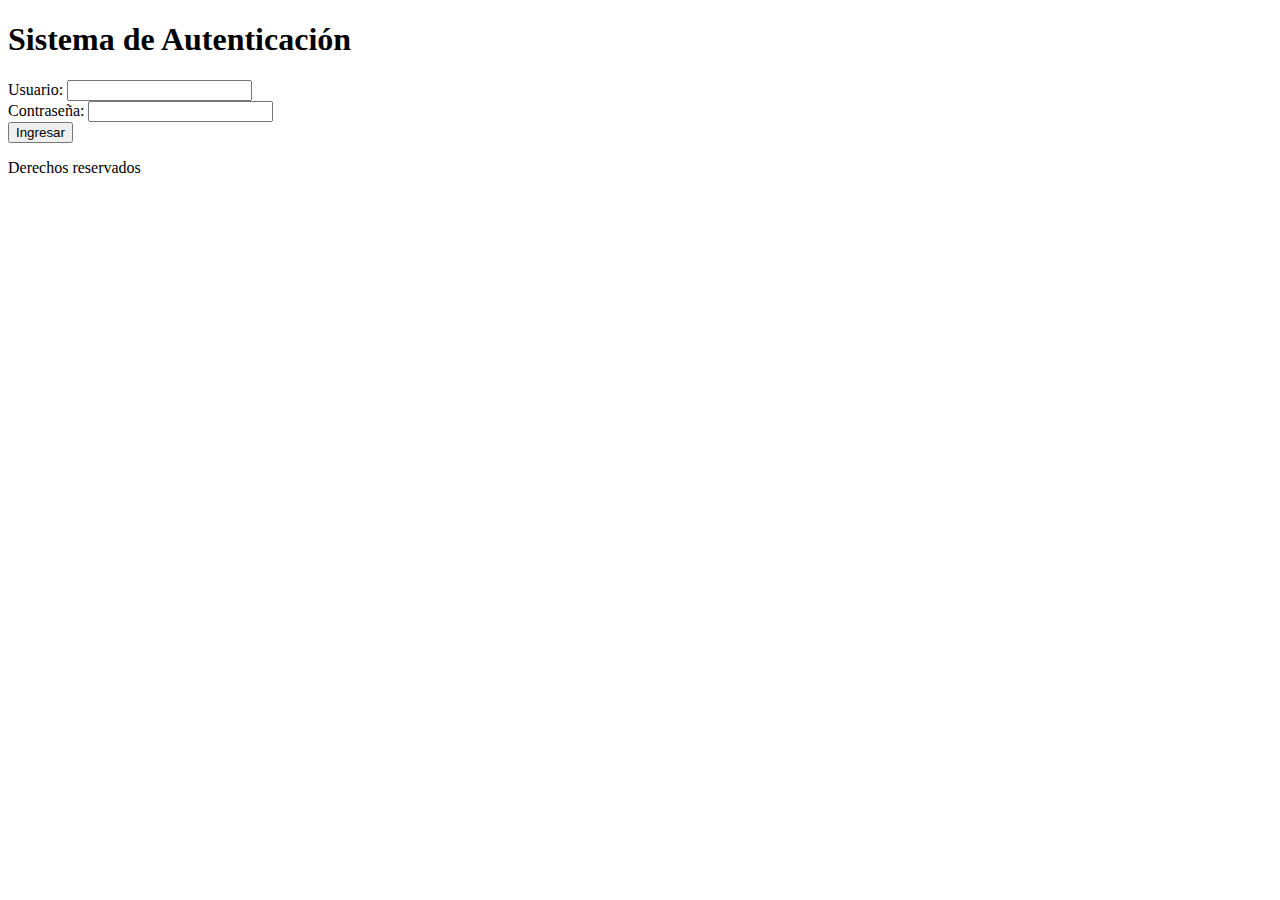
==== html/index.html @ 701ab5a8 "agregue el codigo html" ====
<!DOCTYPE html>
<html>
<head>
	<meta charset="UTF-8">
	<title>Sistema de Autenticación</title>
</head>
<body>
	<header>
		<h1>Sistema de Autenticación</h1>
	</header>

	<main>
		<form>
			<label for="username">Usuario:</label>
			<input type="text" id="username" name="username"><br>

			<label for="password">Contraseña:</label>
			<input type="password" id="password" name="password"><br>

			<button type="submit">Ingresar</button>
		</form>
	</main>

	<footer>
		<p>Derechos reservados</p>
	</footer>

	<script>
		var form = document.querySelector('form');
		form.addEventListener('submit', function(event) {
			event.preventDefault();
			var username = document.getElementById('username').value;
			var password = document.getElementById('password').value;
			if (username === 'admin' && password === 'password') {
				window.location.replace('menu.html');
			} else {
				alert('Usuario o contraseña incorrectos');
			}
		});
	</script>
</body>
</html>
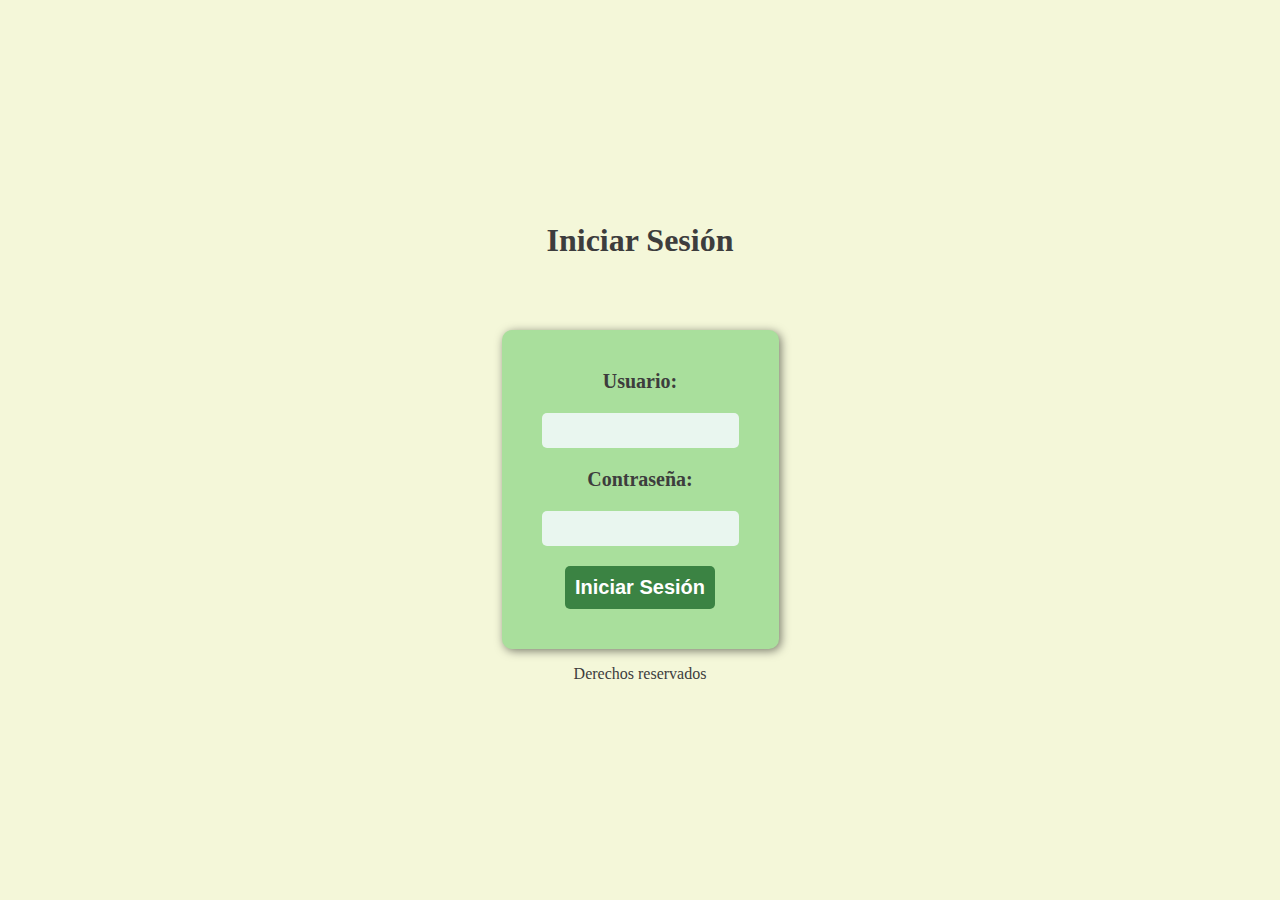
==== commit 01a0b003: "agregue un login simple, con un menu con opciones y un registro de pacientes" ====
--- a/html/index.html
+++ b/html/index.html
@@ -2,41 +2,95 @@
 <html>
 <head>
 	<meta charset="UTF-8">
-	<title>Sistema de Autenticación</title>
+	<title>Iniciar Sesión</title>
+	<style>
+		body {
+			display: flex;
+			flex-direction: column;
+			align-items: center;
+			justify-content: center;
+			height: 100vh;
+			margin: 0;
+			background-color: #F4F7D9; /* color de fondo */
+		}
+
+		form {
+			display: flex;
+			flex-direction: column;
+			align-items: center;
+			justify-content: center;
+			margin-top: 50px;
+			background-color: #A9DF9C; /* color de fondo */
+			padding: 30px;
+			border-radius: 10px;
+			box-shadow: 2px 2px 10px rgba(0, 0, 0, 0.5);
+		}
+
+		label {
+			display: block;
+			margin: 10px;
+			color: #3D3D3D; /* color de texto */
+			font-size: 20px;
+			font-weight: bold;
+		}
+
+		input {
+			margin: 10px;
+			padding: 10px;
+			border: none;
+			border-radius: 5px;
+			background-color: #E9F6EF; /* color de fondo */
+		}
+
+		button {
+			margin: 10px;
+			padding: 10px;
+			border: none;
+			border-radius: 5px;
+			background-color: #3B8343; /* color de fondo */
+			color: #FFFFFF; /* color de texto */
+			font-size: 20px;
+			font-weight: bold;
+			cursor: pointer;
+		}
+
+		button:hover {
+			background-color: #1E4620; /* color de fondo al pasar el ratón */
+		}
+	</style>
+	<script>
+		// Función para verificar el inicio de sesión
+		function login() {
+			var username = document.getElementById("username").value;
+			var password = document.getElementById("password").value;
+
+			// Verificar que el usuario y la contraseña sean correctos
+			if (username === "usuario" && password === "contraseña") {
+				// Redirigir al usuario a la página de menú
+				window.location.href = "menu.html";
+			} else {
+				alert("Usuario o contraseña incorrectos");
+			}
+		}
+	</script>
 </head>
 <body>
 	<header>
-		<h1>Sistema de Autenticación</h1>
+		<h1 style="color: #3D3D3D;">Iniciar Sesión</h1>
 	</header>
 
-	<main>
-		<form>
-			<label for="username">Usuario:</label>
-			<input type="text" id="username" name="username"><br>
+	<form>
+		<label for="username">Usuario:</label>
+		<input type="text" id="username" name="username">
 
-			<label for="password">Contraseña:</label>
-			<input type="password" id="password" name="password"><br>
+		<label for="password">Contraseña:</label>
+		<input type="password" id="password" name="password">
 
-			<button type="submit">Ingresar</button>
-		</form>
-	</main>
+		<button type="button" onclick="login()">Iniciar Sesión</button>
+	</form>
 
 	<footer>
-		<p>Derechos reservados</p>
+		<p style="color: #3D3D3D;">Derechos reservados</p>
 	</footer>
-
-	<script>
-		var form = document.querySelector('form');
-		form.addEventListener('submit', function(event) {
-			event.preventDefault();
-			var username = document.getElementById('username').value;
-			var password = document.getElementById('password').value;
-			if (username === 'admin' && password === 'password') {
-				window.location.replace('menu.html');
-			} else {
-				alert('Usuario o contraseña incorrectos');
-			}
-		});
-	</script>
 </body>
 </html>
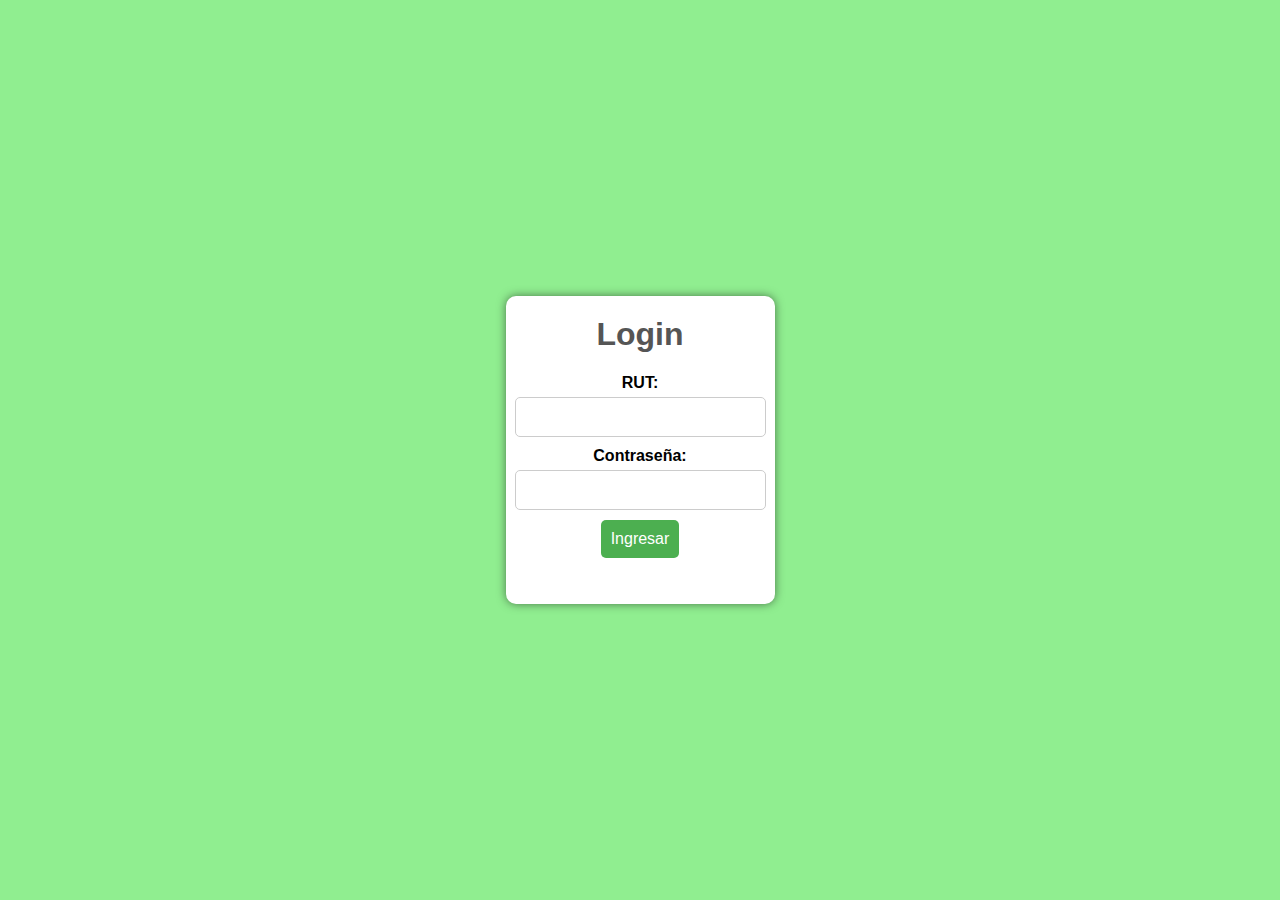
==== commit fe5fe514: "modifique un poco el login para que la contraseña pida mas requisitos" ====
--- a/html/index.html
+++ b/html/index.html
@@ -1,96 +1,83 @@
 <!DOCTYPE html>
 <html>
-<head>
-	<meta charset="UTF-8">
-	<title>Iniciar Sesión</title>
-	<style>
-		body {
-			display: flex;
-			flex-direction: column;
-			align-items: center;
-			justify-content: center;
-			height: 100vh;
-			margin: 0;
-			background-color: #F4F7D9; /* color de fondo */
-		}
+  <head>
+    <title>Login</title>
+    <meta charset="UTF-8">
+    <meta name="viewport" content="width=device-width, initial-scale=1.0">
+    <style>
+      /* Estilos para el body */
+      body {
+        background-color: #90EE90;
+        font-family: Arial, sans-serif;
+        margin: 0;
+        padding: 0;
+        display: flex;
+        align-items: center;
+        justify-content: center;
+        height: 100vh;
+      }
 
-		form {
-			display: flex;
-			flex-direction: column;
-			align-items: center;
-			justify-content: center;
-			margin-top: 50px;
-			background-color: #A9DF9C; /* color de fondo */
-			padding: 30px;
-			border-radius: 10px;
-			box-shadow: 2px 2px 10px rgba(0, 0, 0, 0.5);
-		}
+      /* Estilos para el formulario */
+      form {
+        background-color: #FFF;
+        padding: 20px;
+        border-radius: 10px;
+        box-shadow: 0 0 10px rgba(0, 0, 0, 0.5);
+        display: flex;
+        flex-direction: column;
+        align-items: center;
+      }
 
-		label {
-			display: block;
-			margin: 10px;
-			color: #3D3D3D; /* color de texto */
-			font-size: 20px;
-			font-weight: bold;
-		}
+      /* Estilos para el título */
+      h1 {
+        color: #555;
+        margin-top: 0;
+      }
 
-		input {
-			margin: 10px;
-			padding: 10px;
-			border: none;
-			border-radius: 5px;
-			background-color: #E9F6EF; /* color de fondo */
-		}
+      /* Estilos para las etiquetas de los campos */
+      label {
+        font-weight: bold;
+        margin-bottom: 5px;
+      }
 
-		button {
-			margin: 10px;
-			padding: 10px;
-			border: none;
-			border-radius: 5px;
-			background-color: #3B8343; /* color de fondo */
-			color: #FFFFFF; /* color de texto */
-			font-size: 20px;
-			font-weight: bold;
-			cursor: pointer;
-		}
+      /* Estilos para los campos de texto */
+      input[type="text"], input[type="password"] {
+        width: 100%;
+        padding: 10px;
+        margin-bottom: 10px;
+        border-radius: 5px;
+        border: 1px solid #ccc;
+        font-size: 16px;
+      }
 
-		button:hover {
-			background-color: #1E4620; /* color de fondo al pasar el ratón */
-		}
-	</style>
-	<script>
-		// Función para verificar el inicio de sesión
-		function login() {
-			var username = document.getElementById("username").value;
-			var password = document.getElementById("password").value;
+      /* Estilos para el botón de enviar */
+      input[type="submit"] {
+        background-color: #4CAF50;
+        color: #FFF;
+        border: none;
+        border-radius: 5px;
+        padding: 10px;
+        font-size: 16px;
+        cursor: pointer;
+      }
 
-			// Verificar que el usuario y la contraseña sean correctos
-			if (username === "usuario" && password === "contraseña") {
-				// Redirigir al usuario a la página de menú
-				window.location.href = "menu.html";
-			} else {
-				alert("Usuario o contraseña incorrectos");
-			}
-		}
-	</script>
-</head>
-<body>
-	<header>
-		<h1 style="color: #3D3D3D;">Iniciar Sesión</h1>
-	</header>
-
-	<form>
-		<label for="username">Usuario:</label>
-		<input type="text" id="username" name="username">
-
-		<label for="password">Contraseña:</label>
-		<input type="password" id="password" name="password">
-
-		<button type="button" onclick="login()">Iniciar Sesión</button>
-	</form>
-
-	<footer>
-		<p style="color: #3D3D3D;">Derechos reservados</p>
-	</footer>
-</body>
+      /* Estilos para el mensaje de error */
+      .error-message {
+        color: #FF0000;
+        margin-top: 10px;
+        text-align: center;
+      }
+    </style>
+  </head>
+  <body>
+    <form action="menu.html" method="post">
+      <h1>Login</h1>
+      <label for="rut">RUT:</label>
+      <input type="text" id="rut" name="rut" required>
+      <label for="password">Contraseña:</label>
+      <input type="password" id="password" name="password" minlength="8" maxlength="12" pattern="(?=.*\d)(?=.*[A-Z])(?=.*[!@#$%^&*()_+])[A-Za-z\d!@#$%^&*()_+]{8,12}" required>
+      <input type="submit" value="Ingresar">
+      <p class="error-message"></p>
+    </form>
+  </body>
 </html>
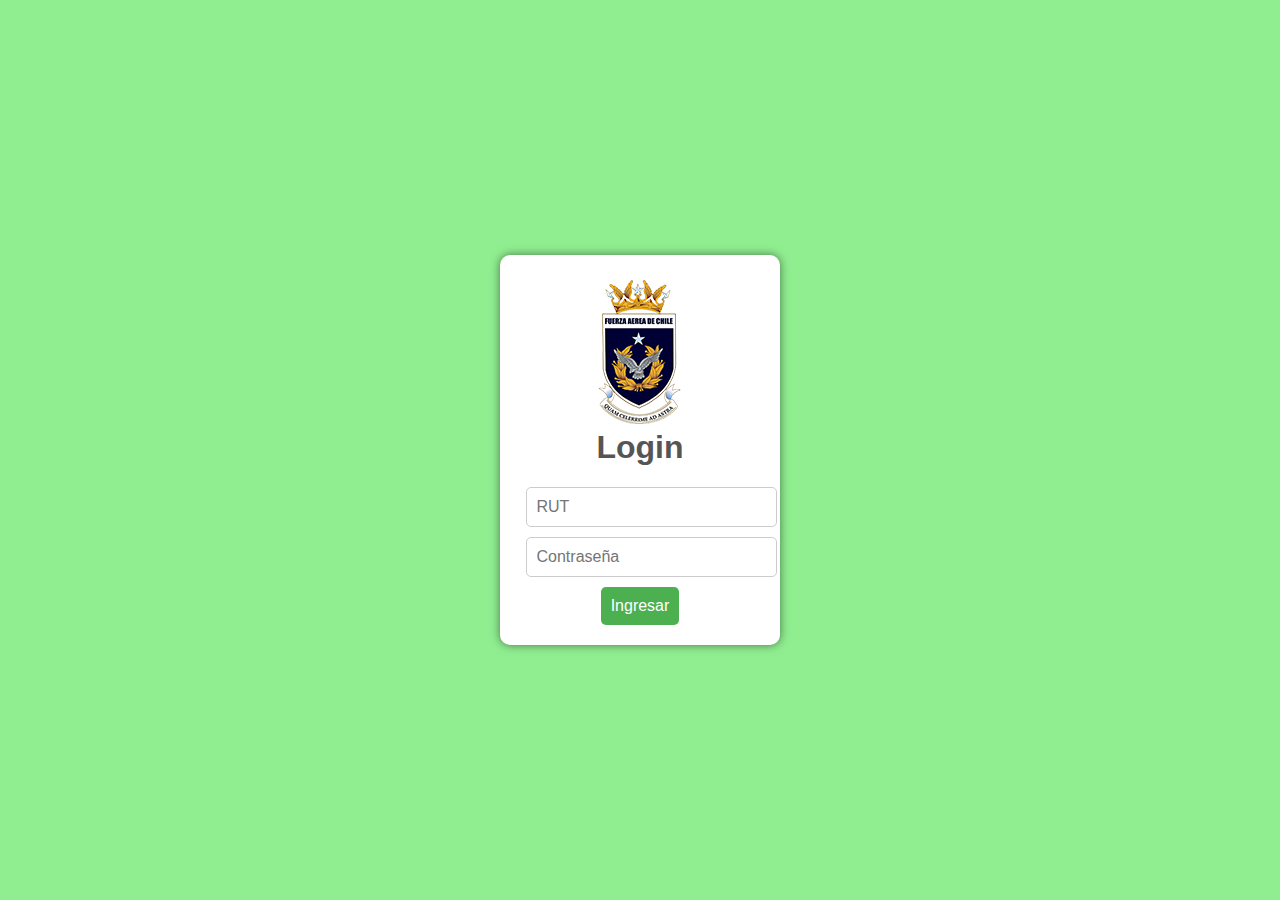
==== commit 2ec25c83: "agregue mas decoracion y un poco de como se veria la pagina web sobre el sistema del policlincio" ====
--- a/html/index.html
+++ b/html/index.html
@@ -69,15 +69,28 @@
       }
     </style>
   </head>
-  <body>
-    <form action="menu.html" method="post">
+
+  <meta charset="utf-8">
+  <meta name="viewport" content="width=device-width, initial-scale=1.0">
+  <title>Login</title>
+  <link rel="stylesheet" href="style.css">
+</head>
+
+<body>
+  <div class="container">
+    <form action="menu.html">
+      <img src="fuerza_aerea.png" alt="Fuerza Aerea" class="center">
       <h1>Login</h1>
-      <label for="rut">RUT:</label>
-      <input type="text" id="rut" name="rut" required>
-      <label for="password">Contraseña:</label>
-      <input type="password" id="password" name="password" minlength="8" maxlength="12" pattern="(?=.*\d)(?=.*[A-Z])(?=.*[!@#$%^&*()_+])[A-Za-z\d!@#$%^&*()_+]{8,12}" required>
-      <input type="submit" value="Ingresar">
-      <p class="error-message"></p>
+      <div class="form-input">
+        <input type="text" name="rut" id="rut" placeholder="RUT" required>
+      </div>
+      <div class="form-input">
+        <input type="password" name="password" id="password" placeholder="Contraseña" required minlength="8" maxlength="12" pattern="^(?=.*[a-z])(?=.*[A-Z])(?=.*\d)(?=.*[@$!%*?&])[A-Za-z\d@$!%*?&]{8,}$">
+      </div>
+      <input type="submit" value="Ingresar" class="btn-submit">
     </form>
-  </body>
+  </div>
+</body>
+
 </html>
+
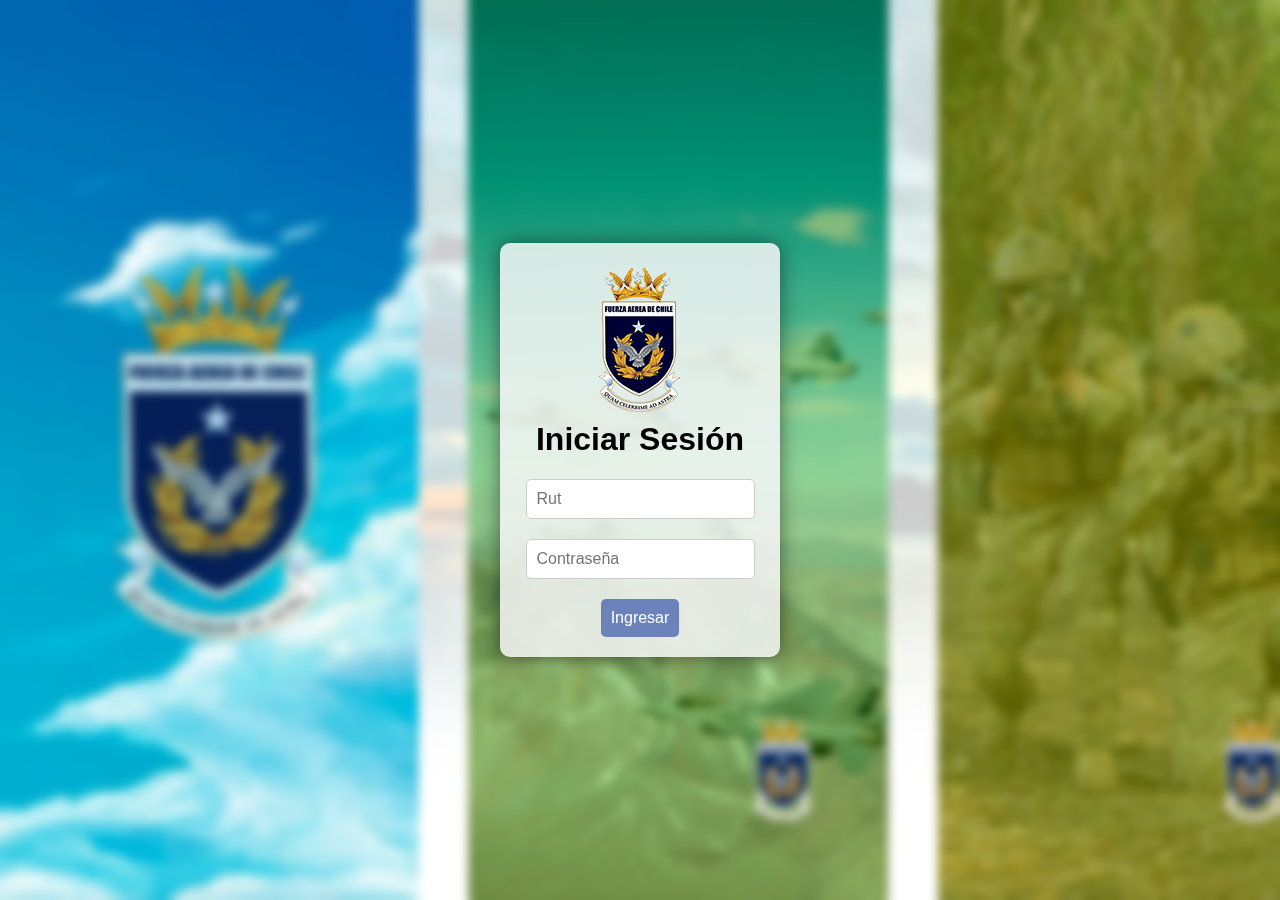
==== commit dd7cddd6: "modifique la pagina y agregue el informe al archivo" ====
--- a/html/index.html
+++ b/html/index.html
@@ -1,96 +1,95 @@
 <!DOCTYPE html>
 <html>
-  <head>
-    <title>Login</title>
-    <meta charset="UTF-8">
-    <meta name="viewport" content="width=device-width, initial-scale=1.0">
-    <style>
-      /* Estilos para el body */
-      body {
-        background-color: #90EE90;
-        font-family: Arial, sans-serif;
-        margin: 0;
-        padding: 0;
-        display: flex;
-        align-items: center;
-        justify-content: center;
-        height: 100vh;
-      }
+<head>
+  <title>Iniciar Sesión</title>
+  <meta charset="UTF-8">
+  <meta name="viewport" content="width=device-width, initial-scale=1.0">
 
-      /* Estilos para el formulario */
-      form {
-        background-color: #FFF;
-        padding: 20px;
-        border-radius: 10px;
-        box-shadow: 0 0 10px rgba(0, 0, 0, 0.5);
-        display: flex;
-        flex-direction: column;
-        align-items: center;
-      }
+  <!-- CSS -->
+  <style>
+    /* Estilos para el body */
+    body {
+      background-image: url("fondo.jpg");
+      background-size: cover;
+      backdrop-filter: blur(5px);
+      font-family: Arial, sans-serif;
+      margin: 0;
+      padding: 0;
+      display: flex;
+      align-items: center;
+      justify-content: center;
+      height: 100vh;
+    }
 
-      /* Estilos para el título */
-      h1 {
-        color: #555;
-        margin-top: 0;
-      }
+    /* Estilos para el formulario */
+    form {
+      background-color: rgba(247, 247, 248, 0.849);
+      padding: 20px;
+      border-radius: 10px;
+      box-shadow: 0 0 20px rgba(0, 0, 0, 0.5);
+      display: flex;
+      flex-direction: column;
+      align-items: center;
+    }
 
-      /* Estilos para las etiquetas de los campos */
-      label {
-        font-weight: bold;
-        margin-bottom: 5px;
-      }
+    /* Estilos para el título */
+    h1 {
+      color: #000000;
+      margin-top: 0;
+    }
 
-      /* Estilos para los campos de texto */
-      input[type="text"], input[type="password"] {
-        width: 100%;
-        padding: 10px;
-        margin-bottom: 10px;
-        border-radius: 5px;
-        border: 1px solid #ccc;
-        font-size: 16px;
-      }
+    /* Estilos para las etiquetas de los campos */
+    label {
+      font-weight: bold;
+      margin-bottom: 5px;
+    }
 
-      /* Estilos para el botón de enviar */
-      input[type="submit"] {
-        background-color: #4CAF50;
-        color: #FFF;
-        border: none;
-        border-radius: 5px;
-        padding: 10px;
-        font-size: 16px;
-        cursor: pointer;
-      }
+    /* Estilos para los campos de texto */
+    input[type="text"], input[type="password"] {
+      width: auto;
+      padding: 10px;
+      margin-bottom: 20px;
+      border-radius: 5px;
+      border: 1px solid #ccc;
+      font-size: 16px;
+    }
 
-      /* Estilos para el mensaje de error */
-      .error-message {
-        color: #FF0000;
-        margin-top: 10px;
-        text-align: center;
-      }
-    </style>
-  </head>
+    /* Estilos para el botón de enviar */
+    input[type="submit"] {
+      background-color: #566fb3d8;
+      color: #FFF;
+      border: none;
+      border-radius: 5px;
+      padding: 10px;
+      font-size: 16px;
+      cursor: pointer;
+    }
 
-  <meta charset="utf-8">
-  <meta name="viewport" content="width=device-width, initial-scale=1.0">
-  <title>Login</title>
-  <link rel="stylesheet" href="style.css">
+    /* Estilos para el mensaje de error */
+    .error-message {
+      color: #FF0000;
+      margin-top: 10px;
+      text-align: center;
+    }
+  </style>
+  <!-- CSS -->
 </head>
 
 <body>
   <div class="container">
     <form action="menu.html">
-      <img src="fuerza_aerea.png" alt="Fuerza Aerea" class="center">
-      <h1>Login</h1>
+      <a href="https://www.fach.mil.cl/index.html">
+        <img src="fuerza_aerea.png" alt="Fuerza Aerea" class="center">
+      </a>
+      <h1>Iniciar Sesión</h1>
       <div class="form-input">
-        <input type="text" name="rut" id="rut" placeholder="RUT" required>
+        <input type="text" name="rut" id="rut" placeholder="Rut" required>
       </div>
       <div class="form-input">
-        <input type="password" name="password" id="password" placeholder="Contraseña" required minlength="8" maxlength="12" pattern="^(?=.*[a-z])(?=.*[A-Z])(?=.*\d)(?=.*[@$!%*?&])[A-Za-z\d@$!%*?&]{8,}$">
+        <input type="password" name="password" id="password" placeholder="Contraseña" required minlength="8" maxlength="12" pattern="^(?=.*[a-z])(?=.*[A-Z])(?=.*\d)(?=.*[@$!%+-¿'?¡\*?&])[A-Za-z\d@$!%*?&]{8,}$">
       </div>
       <input type="submit" value="Ingresar" class="btn-submit">
     </form>
   </div>
 </body>
-
 </html>
-
